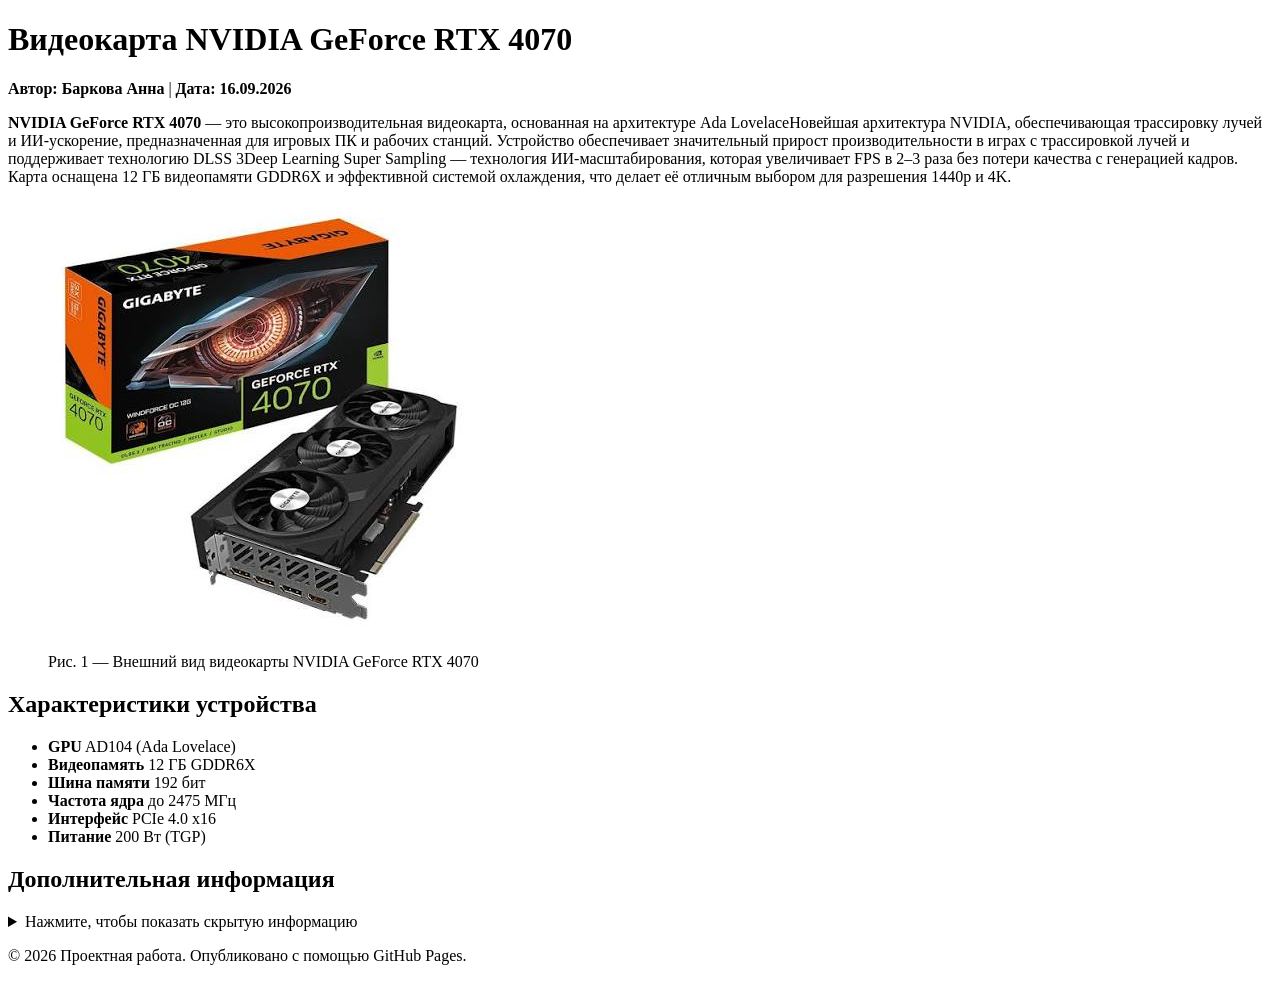
==== lab2/ex2/index.html @ ac9cd09d "Rename lab2/index.html to lab2/ex2/index.html" ====
<!DOCTYPE html>
<html lang="ru">
<head>
    <meta charset="UTF-8">
    <meta name="viewport" content="width=device-width, initial-scale=1.0">
    <title>Видеокарта NVIDIA GeForce RTX 4070</title>
    <link rel="stylesheet" href="style.css">
</head>
<body>

    <header class="header">
        <div class="container">
            <h1 class="project-title">Видеокарта NVIDIA GeForce RTX 4070</h1>
            <div class="author-info">
                <span><strong>Автор: Баркова Анна</strong></span> | 
                <span><strong>Дата: 16.09.2026</strong></span>
            </div>
        </div>
    </header>

    <main class="container">

        <section class="section">
           <p>
            <strong>NVIDIA GeForce RTX 4070</strong> — это высокопроизводительная видеокарта, 
            основанная на архитектуре <span class="tooltip">Ada Lovelace<span class="tooltiptext">Новейшая архитектура NVIDIA, обеспечивающая трассировку лучей и ИИ-ускорение</span></span>, 
            предназначенная для игровых ПК и рабочих станций. Устройство обеспечивает 
            <span class="highlight">значительный прирост производительности в играх с трассировкой лучей</span> 
            и поддерживает технологию 
            <span class="tooltip">DLSS 3<span class="tooltiptext">Deep Learning Super Sampling — технология ИИ-масштабирования, которая увеличивает FPS в 2–3 раза без потери качества</span></span> 
            с генерацией кадров. Карта оснащена 12 ГБ видеопамяти GDDR6X 
            и эффективной системой охлаждения, что делает её <span class="colortext">отличным выбором</span> для разрешения 1440p и 4K.
            </p>
        </section>

        <section class="section">
            <div class="image-gallery">
                <figure class="gallery-item image-frame">
                    <img src="image.jpg" alt="Видеокарта NVIDIA GeForce RTX 4070">
                    <figcaption>Рис. 1 — Внешний вид видеокарты NVIDIA GeForce RTX 4070</figcaption>
                </figure>
            </div>
        </section>

        <section class="section">
            <h2>Характеристики устройства</h2>
            <ul class="specs-list">
                <li><strong>GPU</strong> AD104 (Ada Lovelace)</li>
                <li><strong>Видеопамять</strong> 12 ГБ GDDR6X</li>
                <li><strong>Шина памяти</strong> 192 бит</li>
                <li><strong>Частота ядра</strong> до 2475 МГц</li>
                <li><strong>Интерфейс</strong> PCIe 4.0 x16</li>
                <li><strong>Питание</strong> 200 Вт (TGP)</li>
            </ul>
        </section>

        <section class="section">
            <h2>Дополнительная информация</h2>
            <details class="hidden-block">
                <summary>Нажмите, чтобы показать скрытую информацию</summary>
                <div class="hidden-content">
                    <p>
                        Видеокарта поддерживает <strong>трассировку лучей в реальном времени</strong>, 
                        технологию <strong>NVIDIA Reflex</strong> для снижения задержки ввода, 
                        а также <strong>NVENC</strong> для аппаратного кодирования видео. 
                         <span class="colortext">Рекомендуемая мощность блока питания — не менее 650 Вт.</span> 
                        Для подключения требуется один 8-контактный разъём питания 
                        (или 12VHPWR через переходник).
                    </p>
                </div>
            </details>
        </section>

    </main>

    <footer class="footer">
        <div class="container">
            <p>&copy; 2026 Проектная работа. Опубликовано с помощью GitHub Pages.</p>
        </div>
    </footer>

</body>
</html>
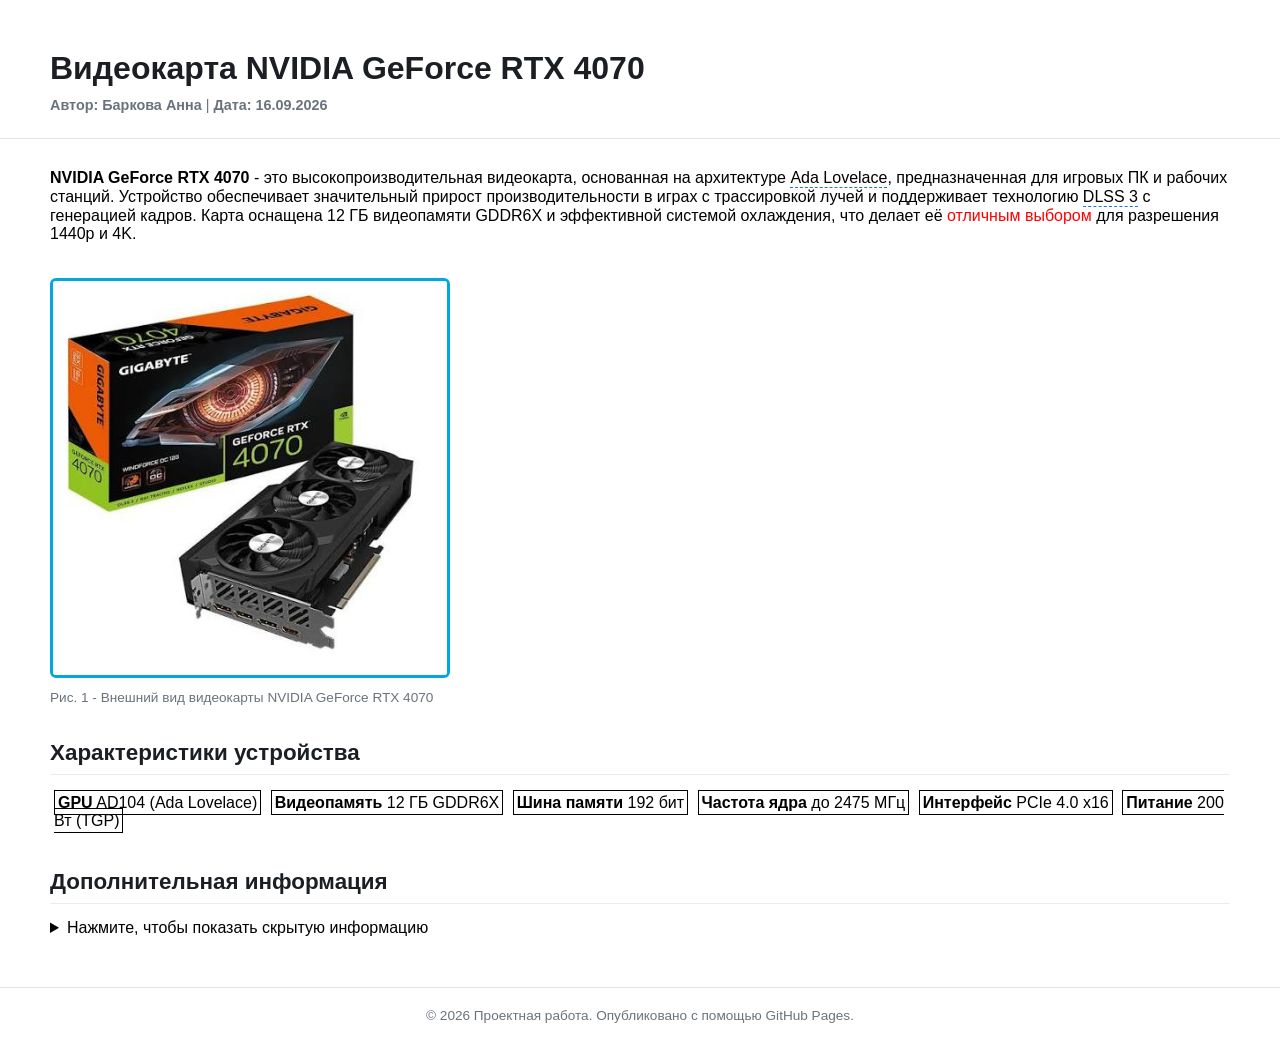
==== commit f504dde1: "Добавлен ответ на 7 задание. Изменен стиль 2 задания" ====
--- a/lab2/ex2/index.html
+++ b/lab2/ex2/index.html
@@ -22,12 +22,12 @@
 
         <section class="section">
            <p>
-            <strong>NVIDIA GeForce RTX 4070</strong> — это высокопроизводительная видеокарта, 
+            <strong>NVIDIA GeForce RTX 4070</strong> - это высокопроизводительная видеокарта, 
             основанная на архитектуре <span class="tooltip">Ada Lovelace<span class="tooltiptext">Новейшая архитектура NVIDIA, обеспечивающая трассировку лучей и ИИ-ускорение</span></span>, 
             предназначенная для игровых ПК и рабочих станций. Устройство обеспечивает 
             <span class="highlight">значительный прирост производительности в играх с трассировкой лучей</span> 
             и поддерживает технологию 
-            <span class="tooltip">DLSS 3<span class="tooltiptext">Deep Learning Super Sampling — технология ИИ-масштабирования, которая увеличивает FPS в 2–3 раза без потери качества</span></span> 
+            <span class="tooltip">DLSS 3<span class="tooltiptext">Deep Learning Super Sampling - технология ИИ-масштабирования, которая увеличивает FPS в 2–3 раза без потери качества</span></span> 
             с генерацией кадров. Карта оснащена 12 ГБ видеопамяти GDDR6X 
             и эффективной системой охлаждения, что делает её <span class="colortext">отличным выбором</span> для разрешения 1440p и 4K.
             </p>
@@ -37,7 +37,7 @@
             <div class="image-gallery">
                 <figure class="gallery-item image-frame">
                     <img src="image.jpg" alt="Видеокарта NVIDIA GeForce RTX 4070">
-                    <figcaption>Рис. 1 — Внешний вид видеокарты NVIDIA GeForce RTX 4070</figcaption>
+                    <figcaption>Рис. 1 - Внешний вид видеокарты NVIDIA GeForce RTX 4070</figcaption>
                 </figure>
             </div>
         </section>
@@ -63,7 +63,7 @@
                         Видеокарта поддерживает <strong>трассировку лучей в реальном времени</strong>, 
                         технологию <strong>NVIDIA Reflex</strong> для снижения задержки ввода, 
                         а также <strong>NVENC</strong> для аппаратного кодирования видео. 
-                         <span class="colortext">Рекомендуемая мощность блока питания — не менее 650 Вт.</span> 
+                         <span class="colortext">Рекомендуемая мощность блока питания - не менее 650 Вт.</span> 
                         Для подключения требуется один 8-контактный разъём питания 
                         (или 12VHPWR через переходник).
                     </p>
--- a/lab2/ex2/style.css
+++ b/lab2/ex2/style.css
@@ -0,0 +1,141 @@
+* { /*сброс стилей браузера*/
+    box-sizing: border-box;
+    margin: 0;
+    padding: 0;
+}
+
+body {
+    font-family: -apple-system, BlinkMacSystemFont, 'Segoe UI', Roboto, sans-serif;
+}
+
+/* Общий контейнер центрирования */
+.container {
+    margin: 0 auto;
+    padding: 0 50px;
+}
+
+
+
+
+.header {
+    padding: 50px 0 25px;
+    border-bottom: 1px solid #e1e4e8;
+    background-color: #ffffff;
+    margin-bottom: 30px;
+}
+
+.project-title {
+    font-size: 2rem;
+    font-weight: 700;
+    color: #1b1f23;
+    margin-bottom: 10px;
+}
+
+
+.author-info {
+    font-size: 0.9rem;
+    color: #6a737d;
+}
+
+
+/*общие стили секций и текста*/
+.section {
+    margin-bottom: 35px;
+}
+
+h2 {
+    font-size: 1.4rem;
+    border-bottom: 1px solid #eaecef;
+    padding-bottom: 8px;
+    margin-bottom: 15px;
+    color: #1b1f23;
+}
+
+p {
+    margin-bottom: 15px;
+}
+
+.colortext {
+    color: red; /* Красный цвет выделения */
+}
+
+
+/* Списки */
+ul {
+    margin: 0; /* Обнуляем значение отступов */
+    padding: 4px; /* Значение полей */
+}
+
+li {
+    display: inline; /* Отображать как строчный элемент */
+    margin-right: 5px; /* Отступ слева */
+    border: 1px solid #000; /* Рамка вокруг текста */
+    padding: 3px; /* Поля вокруг текста */
+}
+
+
+
+
+.gallery-item img {
+    max-width: 400px;
+    width: 100%;
+    height: auto;
+    border-radius: 6px;
+    border: 3px solid #00a8e1;
+}
+
+.gallery-item figcaption {
+    font-size: 0.85rem;
+    color: #6a737d;
+    margin-top: 8px;
+}
+
+
+
+/* Контейнер для подсказки */
+.tooltip {
+    position: relative;
+    display: inline-block;
+    border-bottom: 1px dashed #1a73e8; /* Пунктирное подчеркивание */
+    cursor: help; /* Меняем курсор на стрелочку со знаком вопроса */
+}
+
+/* Сам блок с текстом подсказки (изначально скрыт) */
+.tooltip .tooltiptext {
+    visibility: hidden;
+    width: 240px;
+    background-color: #333; 
+    color: #fff;
+    text-align: center;
+    border-radius: 6px;
+    padding: 8px 12px;
+    font-size: 14px;
+    line-height: 1.4;
+    
+    /* Абсолютное позиционирование над элементом */
+    position: absolute;
+    z-index: 10;
+    bottom: 125%; /* Приподнимаем над основным текстом */
+    left: 50%;
+    transform: translateX(-50%); /* Центрируем ровно по середине */
+    
+    /* Плавное появление */
+    opacity: 0;
+    transition: opacity 0.3s, visibility 0.3s;
+}
+
+/* Показываем подсказку при наведении (:hover) */
+.tooltip:hover .tooltiptext {
+    visibility: visible;
+    opacity: 1;
+}
+
+
+.footer {
+    margin-top: 50px;
+    padding-top: 20px;
+    border-top: 1px solid #e1e4e8;
+    text-align: center;
+    font-size: 0.85rem;
+    color: #6a737d;
+}
